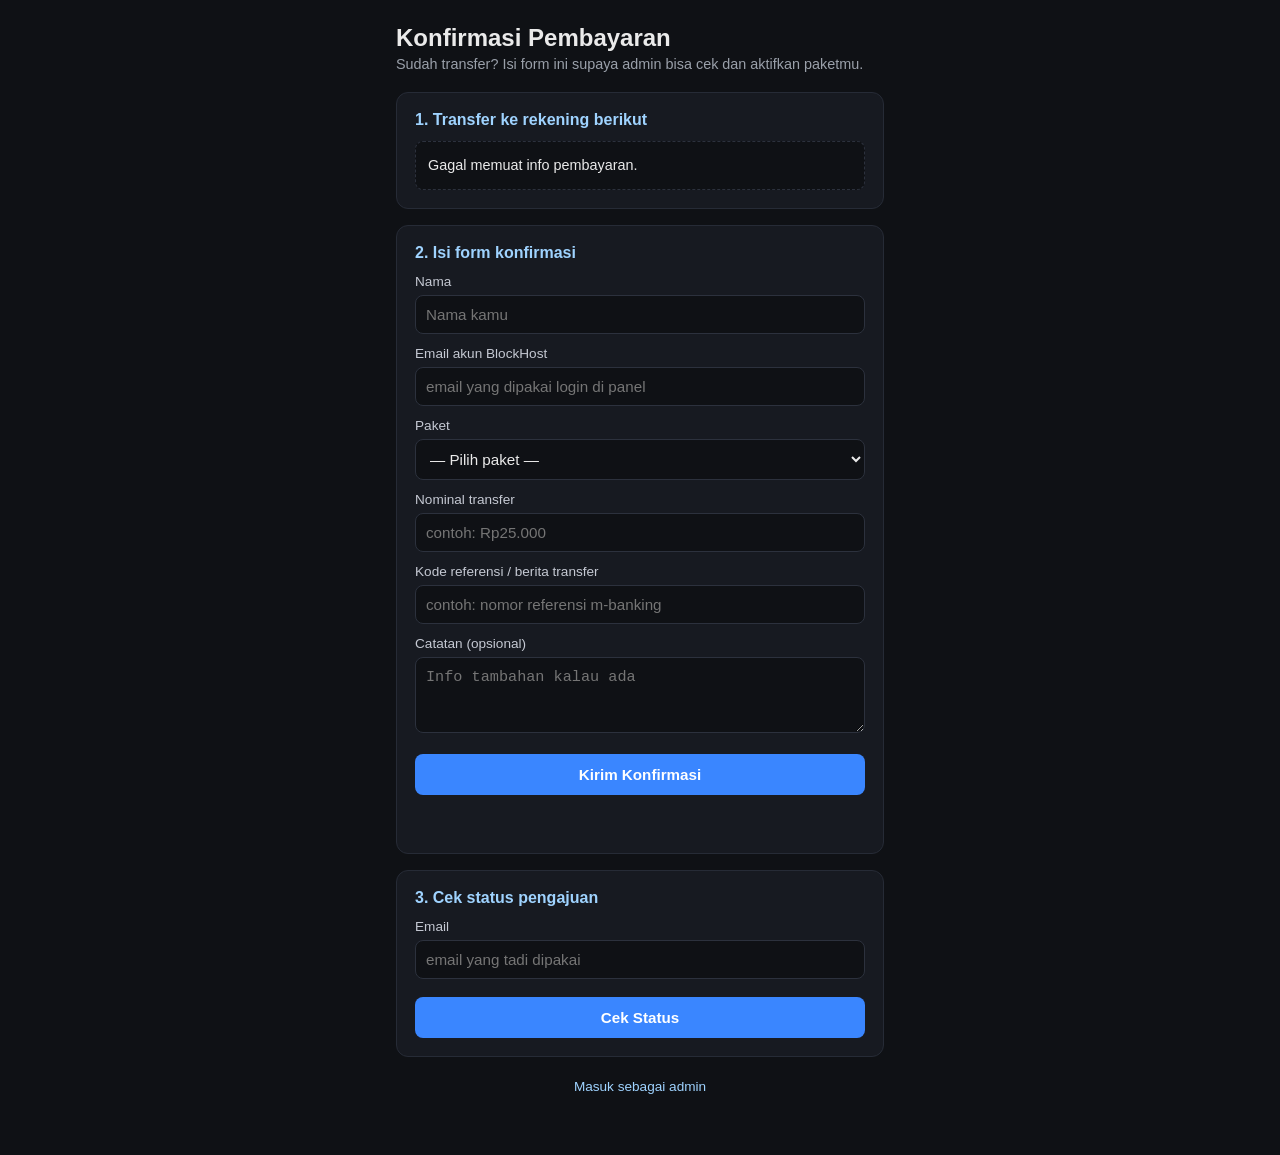
==== index.html @ 9e68df98 "Add files via upload" ====
<!DOCTYPE html>
<html lang="id">
<head>
<meta charset="UTF-8">
<meta name="viewport" content="width=device-width, initial-scale=1.0">
<title>Konfirmasi Pembayaran — BlockHost</title>
<link rel="stylesheet" href="style.css">
</head>
<body>
  <div class="wrap">
    <header>
      <h1>Konfirmasi Pembayaran</h1>
      <p class="sub">Sudah transfer? Isi form ini supaya admin bisa cek dan aktifkan paketmu.</p>
    </header>

    <section class="card" id="infoCard">
      <h2>1. Transfer ke rekening berikut</h2>
      <div id="paymentInfo" class="info-box">Memuat info pembayaran…</div>
    </section>

    <section class="card">
      <h2>2. Isi form konfirmasi</h2>
      <form id="form">
        <label>Nama
          <input type="text" name="name" required placeholder="Nama kamu">
        </label>
        <label>Email akun BlockHost
          <input type="email" name="email" required placeholder="email yang dipakai login di panel">
        </label>
        <label>Paket
          <select name="tier" required>
            <option value="">— Pilih paket —</option>
            <option value="Basic">Basic</option>
            <option value="Pro">Pro</option>
            <option value="Premium">Premium</option>
          </select>
        </label>
        <label>Nominal transfer
          <input type="text" name="price" required placeholder="contoh: Rp25.000">
        </label>
        <label>Kode referensi / berita transfer
          <input type="text" name="reference" required placeholder="contoh: nomor referensi m-banking">
        </label>
        <label>Catatan (opsional)
          <textarea name="note" rows="3" placeholder="Info tambahan kalau ada"></textarea>
        </label>
        <button type="submit">Kirim Konfirmasi</button>
      </form>
      <p id="formMsg" class="msg"></p>
    </section>

    <section class="card">
      <h2>3. Cek status pengajuan</h2>
      <form id="statusForm">
        <label>Email
          <input type="email" name="email" required placeholder="email yang tadi dipakai">
        </label>
        <button type="submit">Cek Status</button>
      </form>
      <div id="statusList"></div>
    </section>

    <footer><a href="admin.html">Masuk sebagai admin</a></footer>
  </div>
  <script src="script.js"></script>
</body>
</html>
---- style.css ----
* { box-sizing: border-box; }
body {
  margin: 0;
  font-family: -apple-system, "Segoe UI", Roboto, sans-serif;
  background: #0f1115;
  color: #eaeaea;
}
.wrap { max-width: 520px; margin: 0 auto; padding: 24px 16px 60px; }
header h1 { margin: 0 0 4px; font-size: 1.5rem; }
header .sub { margin: 0 0 20px; color: #9aa0aa; font-size: 0.9rem; }

.card {
  background: #171a21;
  border: 1px solid #262b36;
  border-radius: 12px;
  padding: 18px;
  margin-bottom: 16px;
}
.card h2 { margin: 0 0 12px; font-size: 1rem; color: #9fd3ff; }
.card.hidden { display: none; }

label {
  display: block;
  margin-bottom: 12px;
  font-size: 0.85rem;
  color: #c5c9d3;
}
input, select, textarea {
  width: 100%;
  margin-top: 6px;
  padding: 10px;
  border-radius: 8px;
  border: 1px solid #2c313d;
  background: #0f1115;
  color: #eaeaea;
  font-size: 0.95rem;
}
button {
  width: 100%;
  padding: 12px;
  border: none;
  border-radius: 8px;
  background: #3a86ff;
  color: white;
  font-weight: 600;
  font-size: 0.95rem;
  cursor: pointer;
  margin-top: 6px;
}
button:active { opacity: 0.85; }
button.secondary { background: #2c313d; margin-top: 8px; }
button.danger { background: #d64545; }

.msg { font-size: 0.85rem; margin-top: 10px; min-height: 1.2em; }
.msg.ok { color: #56d364; }
.msg.err { color: #ff6b6b; }

.info-box {
  background: #0f1115;
  border: 1px dashed #2c313d;
  border-radius: 8px;
  padding: 12px;
  font-size: 0.9rem;
  line-height: 1.6;
}

.pay-item {
  border: 1px solid #262b36;
  border-radius: 10px;
  padding: 12px;
  margin-bottom: 10px;
  font-size: 0.88rem;
}
.pay-item .row { display: flex; justify-content: space-between; margin-bottom: 4px; }
.pay-item .row span:first-child { color: #9aa0aa; }
.status-pending { color: #f5c542; }
.status-confirmed { color: #56d364; }
.status-rejected { color: #ff6b6b; }
.pay-actions { display: flex; gap: 8px; margin-top: 10px; }
.pay-actions button { margin-top: 0; }

footer { text-align: center; margin-top: 20px; }
footer a { color: #9fd3ff; font-size: 0.85rem; text-decoration: none; }
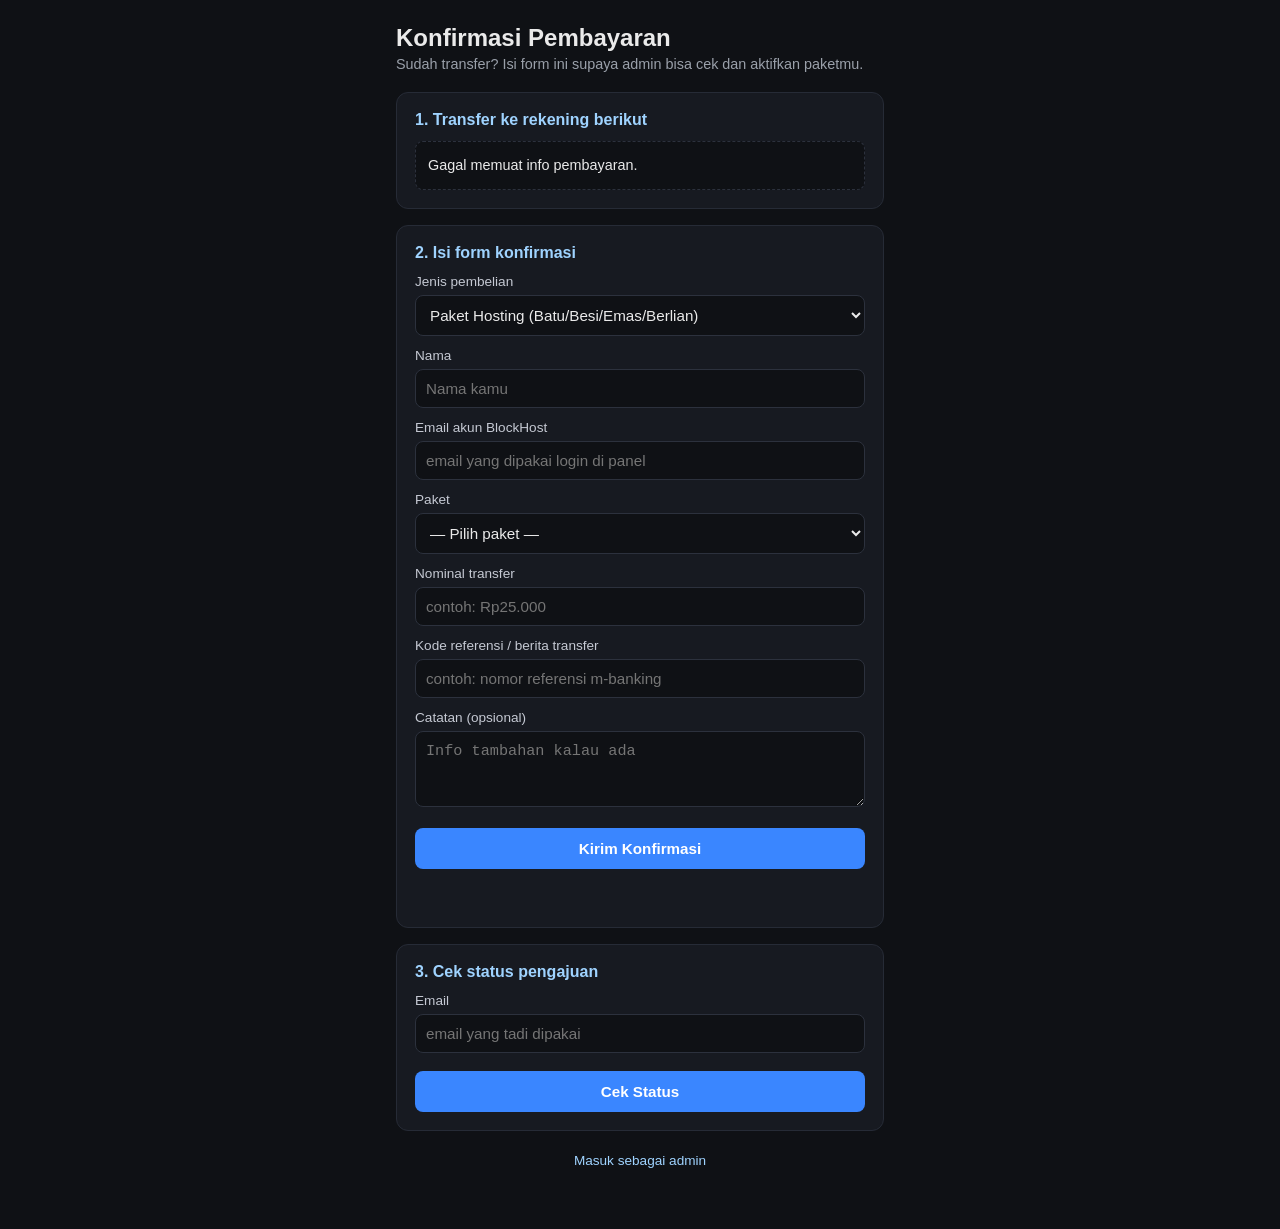
==== commit 57095c07: "Add files via upload" ====
--- a/index.html
+++ b/index.html
@@ -21,18 +21,36 @@
     <section class="card">
       <h2>2. Isi form konfirmasi</h2>
       <form id="form">
+        <label>Jenis pembelian
+          <select name="type" id="typeSelect">
+            <option value="paket">Paket Hosting (Batu/Besi/Emas/Berlian)</option>
+            <option value="vip">VIP Server (VIP I/II/III)</option>
+          </select>
+        </label>
         <label>Nama
           <input type="text" name="name" required placeholder="Nama kamu">
         </label>
         <label>Email akun BlockHost
           <input type="email" name="email" required placeholder="email yang dipakai login di panel">
         </label>
-        <label>Paket
-          <select name="tier" required>
+        <label id="playerLabel" class="hidden">Nama akun Minecraft (in-game)
+          <input type="text" name="player" placeholder="username yang dipakai login ke server Minecraft">
+        </label>
+        <label id="paketTierLabel">Paket
+          <select name="tier" id="paketTierSelect">
             <option value="">— Pilih paket —</option>
-            <option value="Basic">Basic</option>
-            <option value="Pro">Pro</option>
-            <option value="Premium">Premium</option>
+            <option value="Batu">Batu — Rp15.000</option>
+            <option value="Besi">Besi — Rp35.000</option>
+            <option value="Emas">Emas — Rp65.000</option>
+            <option value="Berlian">Berlian — Rp120.000</option>
+          </select>
+        </label>
+        <label id="vipTierLabel" class="hidden">Tier VIP
+          <select name="tier" id="vipTierSelect">
+            <option value="">— Pilih tier VIP —</option>
+            <option value="VIP I">VIP I — Perunggu — Rp10.000</option>
+            <option value="VIP II">VIP II — Perak — Rp25.000</option>
+            <option value="VIP III">VIP III — Emas — Rp50.000</option>
           </select>
         </label>
         <label>Nominal transfer
--- a/style.css
+++ b/style.css
@@ -16,6 +16,7 @@
   padding: 18px;
   margin-bottom: 16px;
 }
+.hidden { display: none !important; }
 .card h2 { margin: 0 0 12px; font-size: 1rem; color: #9fd3ff; }
 .card.hidden { display: none; }
 
